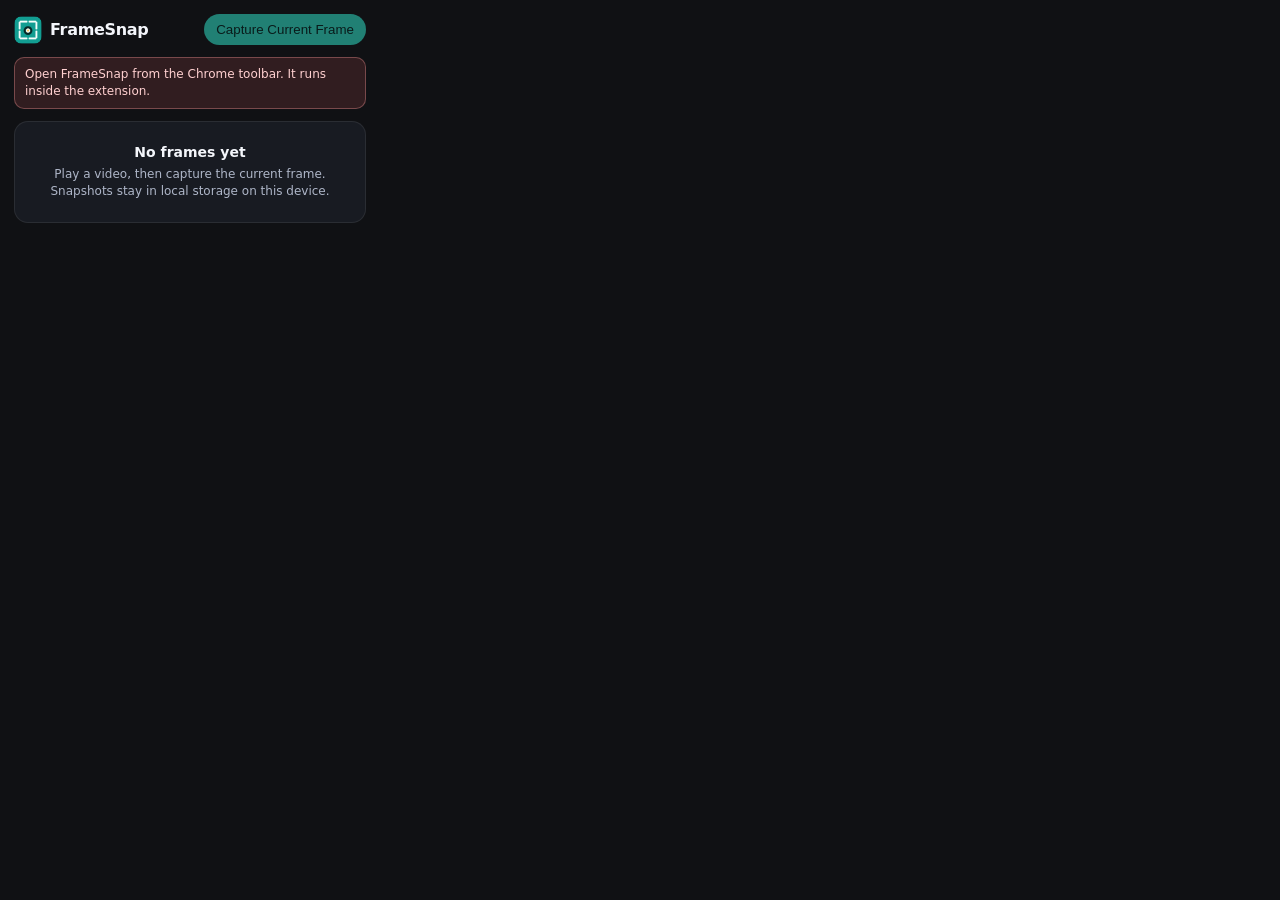
==== popup.html @ be2f4822 "Add FrameSnap, a local-first frame capture extension. Capture the current video frame at native reso" ====
<!DOCTYPE html>
<html lang="en">
<head>
  <meta charset="utf-8">
  <title>FrameSnap</title>
  <link rel="stylesheet" href="popup.css">
</head>
<body>
  <header class="top">
    <div class="brand">
      <img class="logo" src="icons/icon48.png" width="28" height="28" alt="">
      <h1>FrameSnap</h1>
    </div>
    <button id="capture-btn" type="button">Capture Current Frame</button>
  </header>

  <p id="banner" class="banner" hidden></p>

  <section id="workspace" class="workspace" hidden>
    <div class="shot-frame">
      <img id="workspace-shot" alt="" draggable="false">
    </div>
    <div class="workspace-meta">
      <button id="workspace-time" class="time" type="button"></button>
      <p id="workspace-detail"></p>
    </div>
  </section>

  <section id="history" class="history" hidden>
    <div class="history-head">
      <h2>On this device</h2>
      <span id="history-count"></span>
    </div>
    <div id="history-grid" class="grid"></div>
  </section>

  <section id="empty-state" class="empty">
    <p class="empty-title">No frames yet</p>
    <p>Play a video, then capture the current frame. Snapshots stay in local storage on this device.</p>
  </section>

  <script src="popup.js"></script>
</body>
</html>
---- popup.css ----
:root {
  color-scheme: dark;
  --bg: #101114;
  --bg-raise: #181b22;
  --line: rgba(244, 247, 255, 0.08);
  --text: #f4f6fb;
  --muted: #aeb6c8;
  --accent: #2fdbc4;
  --accent-ink: #04241f;
  --danger: #ff9b9b;
  --info: #d5efe9;
  --info-bg: rgba(47, 219, 196, 0.12);
  --error: #ffd0d0;
  --error-bg: rgba(255, 107, 107, 0.14);
  --shadow: 0 10px 28px rgba(0, 0, 0, 0.28);
  font-family: "Segoe UI", ui-sans-serif, system-ui, sans-serif;
}

* { box-sizing: border-box; }

html { background: var(--bg); }

[hidden] { display: none !important; }

body {
  width: 380px;
  margin: 0;
  padding: 14px;
  background: var(--bg);
  color: var(--text);
  max-height: 580px;
  overflow: auto;
}

button, p, h1, h2 { margin: 0; }

.top {
  display: flex;
  align-items: center;
  justify-content: space-between;
  gap: 10px;
  margin-bottom: 12px;
}

.brand {
  display: flex;
  align-items: center;
  gap: 8px;
  min-width: 0;
}

.logo {
  width: 28px;
  height: 28px;
  border-radius: 8px;
  display: block;
}

h1 {
  font-size: 16px;
  font-weight: 700;
  letter-spacing: -0.02em;
}

#capture-btn {
  flex: 0 0 auto;
  border: 0;
  border-radius: 999px;
  background: var(--accent);
  color: var(--accent-ink);
  font: 600 12px/1.2 inherit;
  white-space: nowrap;
  padding: 8px 12px;
  cursor: pointer;
}

#capture-btn:disabled {
  opacity: 0.55;
  cursor: progress;
}

.banner {
  border-radius: 10px;
  padding: 8px 10px;
  font-size: 12px;
  line-height: 1.4;
  margin-bottom: 12px;
}

.banner[hidden] { display: none; }

.banner.error {
  background: var(--error-bg);
  color: var(--error);
  border: 1px solid rgba(255, 155, 155, 0.35);
}

.banner.info {
  background: var(--info-bg);
  color: var(--info);
  border: 1px solid rgba(47, 219, 196, 0.28);
}

.workspace, .history, .empty {
  background: var(--bg-raise);
  border: 1px solid var(--line);
  border-radius: 14px;
}

.workspace { padding: 8px; }

.shot-frame {
  background: #050607;
  border-radius: 10px;
  overflow: hidden;
}

#workspace-shot {
  display: block;
  width: 100%;
  max-height: 200px;
  object-fit: contain;
  background: #050607;
}

.workspace-meta {
  display: flex;
  align-items: baseline;
  gap: 8px;
  padding: 8px 4px 2px;
  min-width: 0;
}

#workspace-detail {
  flex: 1;
  min-width: 0;
  color: var(--muted);
  font-size: 12px;
  line-height: 1.35;
  overflow: hidden;
  text-overflow: ellipsis;
  white-space: nowrap;
}

.history {
  margin-top: 10px;
  padding: 10px;
}

.history-head {
  display: flex;
  align-items: baseline;
  justify-content: space-between;
  gap: 8px;
  margin-bottom: 8px;
}

h2 {
  font-size: 12px;
  font-weight: 600;
  letter-spacing: 0.02em;
}

#history-count {
  color: var(--muted);
  font-size: 11px;
}

.grid {
  display: grid;
  grid-template-columns: 1fr 1fr;
  gap: 8px;
}

.card {
  background: #10131a;
  border: 1px solid var(--line);
  border-radius: 10px;
  overflow: hidden;
  min-width: 0;
}

.card img {
  display: block;
  width: 100%;
  height: 78px;
  object-fit: cover;
  background: #050607;
}

.card-meta { padding: 6px; }

.time {
  border: 0;
  background: transparent;
  color: var(--accent);
  font: 600 13px/1 ui-monospace, "Cascadia Mono", "Segoe UI Mono", Menlo, Consolas, monospace;
  padding: 0;
  cursor: pointer;
}

.time:hover { text-decoration: underline; }

.actions {
  display: flex;
  gap: 4px;
  margin-top: 6px;
}

.actions button {
  flex: 1;
  border: 1px solid var(--line);
  background: #1b202b;
  color: var(--text);
  border-radius: 7px;
  font: 600 10px/1.2 inherit;
  padding: 4px 0;
  cursor: pointer;
}

.actions button.danger { color: var(--danger); }

.actions button:disabled,
.time:disabled {
  opacity: 0.5;
  cursor: default;
  text-decoration: none;
}

.empty {
  padding: 22px 16px;
  text-align: center;
}

.empty-title {
  font-size: 14px;
  font-weight: 700;
  margin-bottom: 6px;
}

.empty p:last-child {
  color: var(--muted);
  font-size: 12px;
  line-height: 1.45;
}

button:focus-visible {
  outline: 2px solid var(--accent);
  outline-offset: 2px;
}
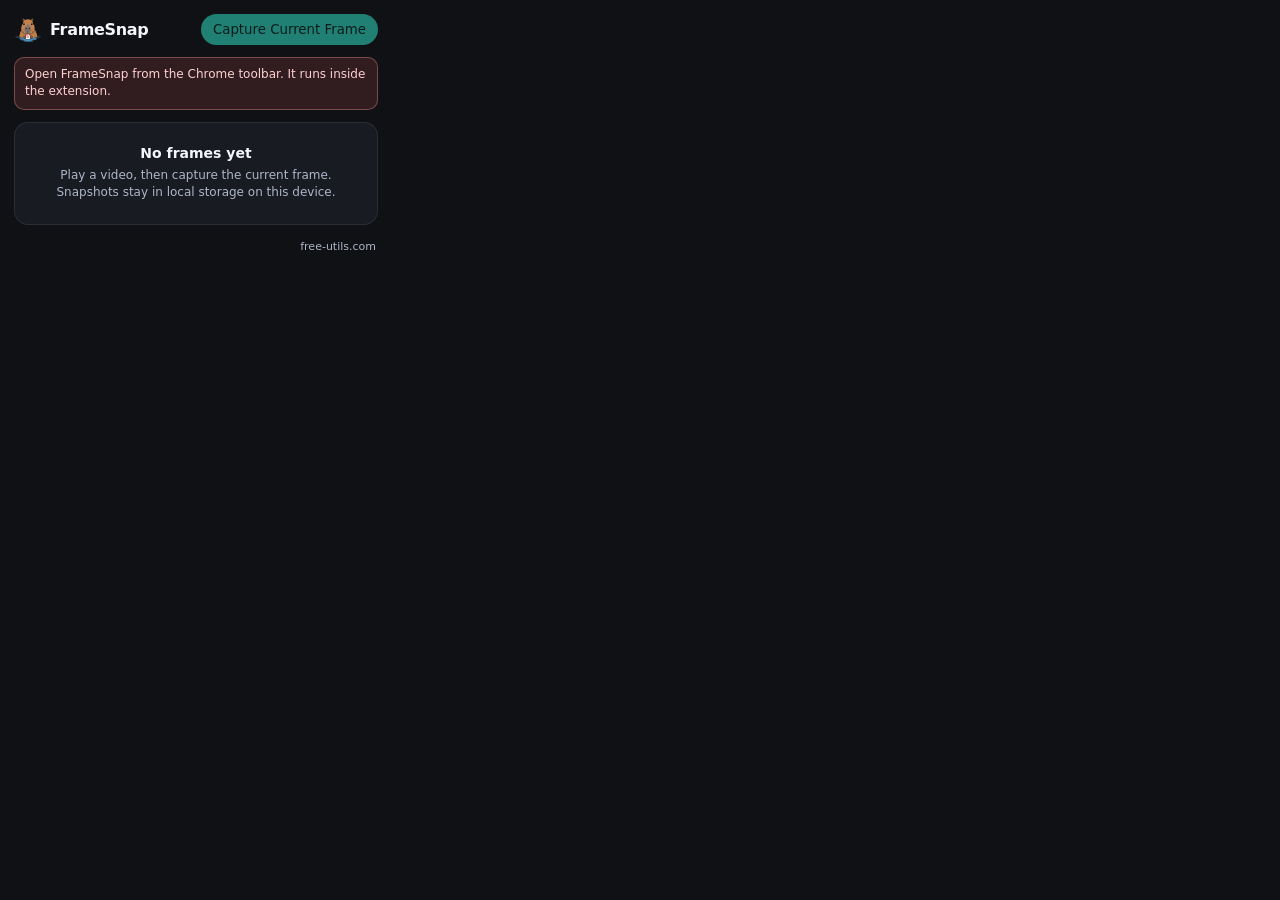
==== commit a26c31c4: "Add the Chrome Web Store kit and the Free-Utils capybara. Replace the toolbar icons with the capybar" ====
--- a/popup.html
+++ b/popup.html
@@ -8,7 +8,7 @@
 <body>
   <header class="top">
     <div class="brand">
-      <img class="logo" src="icons/icon48.png" width="28" height="28" alt="">
+      <img class="logo" src="icons/icon48.png" width="28" height="28" alt="Free-Utils capybara">
       <h1>FrameSnap</h1>
     </div>
     <button id="capture-btn" type="button">Capture Current Frame</button>
@@ -39,6 +39,8 @@
     <p>Play a video, then capture the current frame. Snapshots stay in local storage on this device.</p>
   </section>
 
+  <footer class="foot"><a href="https://free-utils.com">free-utils.com</a></footer>
+
   <script src="popup.js"></script>
 </body>
 </html>
--- a/popup.css
+++ b/popup.css
@@ -23,16 +23,22 @@
 [hidden] { display: none !important; }
 
 body {
-  width: 380px;
+  width: 392px;
   margin: 0;
   padding: 14px;
   background: var(--bg);
   color: var(--text);
   max-height: 580px;
   overflow: auto;
+  scrollbar-color: #343b4a transparent;
 }
 
 button, p, h1, h2 { margin: 0; }
+
+button {
+  appearance: none;
+  font-family: inherit;
+}
 
 .top {
   display: flex;
@@ -52,7 +58,6 @@
 .logo {
   width: 28px;
   height: 28px;
-  border-radius: 8px;
   display: block;
 }
 
@@ -74,17 +79,24 @@
   cursor: pointer;
 }
 
+#capture-btn:hover { filter: brightness(1.08); }
+
+#capture-btn:active { transform: translateY(1px); }
+
 #capture-btn:disabled {
   opacity: 0.55;
   cursor: progress;
+  filter: none;
+  transform: none;
 }
 
 .banner {
   border-radius: 10px;
   padding: 8px 10px;
   font-size: 12px;
-  line-height: 1.4;
+  line-height: 1.45;
   margin-bottom: 12px;
+  overflow-wrap: anywhere;
 }
 
 .banner[hidden] { display: none; }
@@ -180,11 +192,16 @@
   min-width: 0;
 }
 
+.thumb {
+  background: #050607;
+  aspect-ratio: 16 / 9;
+}
+
 .card img {
   display: block;
   width: 100%;
-  height: 78px;
-  object-fit: cover;
+  height: 100%;
+  object-fit: contain;
   background: #050607;
 }
 
@@ -209,14 +226,17 @@
 
 .actions button {
   flex: 1;
+  min-width: 0;
   border: 1px solid var(--line);
   background: #1b202b;
   color: var(--text);
   border-radius: 7px;
-  font: 600 10px/1.2 inherit;
-  padding: 4px 0;
+  font: 600 11px/1.2 inherit;
+  padding: 5px 0;
   cursor: pointer;
 }
+
+.actions button:hover { background: #262c3a; }
 
 .actions button.danger { color: var(--danger); }
 
@@ -248,3 +268,16 @@
   outline: 2px solid var(--accent);
   outline-offset: 2px;
 }
+
+.foot {
+  margin: 10px 2px 0;
+  text-align: right;
+}
+
+.foot a {
+  color: var(--muted);
+  font-size: 11px;
+  text-decoration: none;
+}
+
+.foot a:hover { color: var(--accent); }
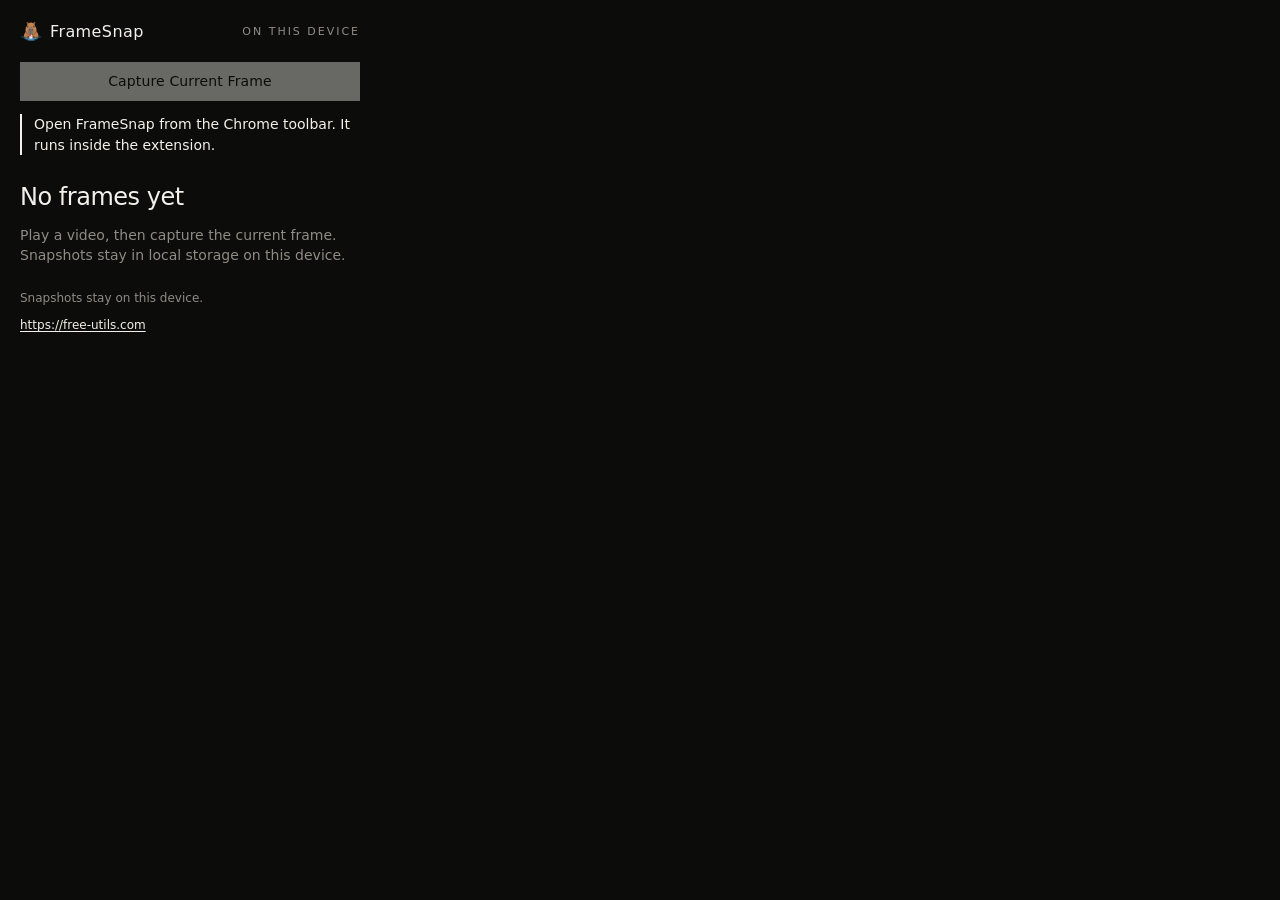
==== commit 802bc6ca: "Restyle FrameSnap to match the Free PDF visual system. Use the same warm black palette, plain type, " ====
--- a/popup.html
+++ b/popup.html
@@ -1,18 +1,21 @@
 <!DOCTYPE html>
-<html lang="en">
+<html lang="en" class="extension-popup">
 <head>
   <meta charset="utf-8">
+  <meta name="viewport" content="width=device-width, initial-scale=1">
   <title>FrameSnap</title>
   <link rel="stylesheet" href="popup.css">
 </head>
 <body>
   <header class="top">
-    <div class="brand">
-      <img class="logo" src="icons/icon48.png" width="28" height="28" alt="Free-Utils capybara">
-      <h1>FrameSnap</h1>
-    </div>
-    <button id="capture-btn" type="button">Capture Current Frame</button>
+    <h1>
+      <img class="logo" src="icons/brand-logo.webp" width="22" height="22" alt="">
+      FrameSnap
+    </h1>
+    <p class="eyebrow">On this device</p>
   </header>
+
+  <button id="capture-btn" class="action-button" type="button">Capture Current Frame</button>
 
   <p id="banner" class="banner" hidden></p>
 
@@ -26,6 +29,11 @@
     </div>
   </section>
 
+  <section id="empty-state" class="empty">
+    <p class="empty-title">No frames yet</p>
+    <p>Play a video, then capture the current frame. Snapshots stay in local storage on this device.</p>
+  </section>
+
   <section id="history" class="history" hidden>
     <div class="history-head">
       <h2>On this device</h2>
@@ -34,12 +42,10 @@
     <div id="history-grid" class="grid"></div>
   </section>
 
-  <section id="empty-state" class="empty">
-    <p class="empty-title">No frames yet</p>
-    <p>Play a video, then capture the current frame. Snapshots stay in local storage on this device.</p>
-  </section>
-
-  <footer class="foot"><a href="https://free-utils.com">free-utils.com</a></footer>
+  <footer class="foot">
+    <p>Snapshots stay on this device.</p>
+    <p><a href="https://free-utils.com">https://free-utils.com</a></p>
+  </footer>
 
   <script src="popup.js"></script>
 </body>
--- a/popup.css
+++ b/popup.css
@@ -1,129 +1,151 @@
 :root {
   color-scheme: dark;
-  --bg: #101114;
-  --bg-raise: #181b22;
-  --line: rgba(244, 247, 255, 0.08);
-  --text: #f4f6fb;
-  --muted: #aeb6c8;
-  --accent: #2fdbc4;
-  --accent-ink: #04241f;
-  --danger: #ff9b9b;
-  --info: #d5efe9;
-  --info-bg: rgba(47, 219, 196, 0.12);
-  --error: #ffd0d0;
-  --error-bg: rgba(255, 107, 107, 0.14);
-  --shadow: 0 10px 28px rgba(0, 0, 0, 0.28);
-  font-family: "Segoe UI", ui-sans-serif, system-ui, sans-serif;
+  --bg: #0c0c0b;
+  --ink: #f3f1ea;
+  --muted: #8f8c84;
+  --line: #2c2c28;
+  --raised: #141412;
+  --font-sans: ui-sans-serif, system-ui, -apple-system, "Segoe UI", Roboto, Helvetica, Arial, sans-serif;
 }
 
 * { box-sizing: border-box; }
 
-html { background: var(--bg); }
-
-[hidden] { display: none !important; }
+html {
+  background: var(--bg);
+  color: var(--ink);
+  color-scheme: dark;
+  font-family: var(--font-sans);
+}
+
+html.extension-popup,
+html.extension-popup body {
+  width: 380px;
+  min-height: 560px;
+  overflow-x: hidden;
+}
 
 body {
-  width: 392px;
   margin: 0;
-  padding: 14px;
-  background: var(--bg);
-  color: var(--text);
-  max-height: 580px;
+  padding: 1.25rem;
+  background: var(--bg);
+  color: var(--ink);
+  max-height: 600px;
   overflow: auto;
-  scrollbar-color: #343b4a transparent;
-}
-
-button, p, h1, h2 { margin: 0; }
+}
+
+::selection {
+  background: var(--ink);
+  color: var(--bg);
+}
+
+:focus-visible {
+  outline: 1px solid var(--ink);
+  outline-offset: 3px;
+}
+
+button,
+p,
+h1,
+h2 {
+  margin: 0;
+  font: inherit;
+}
 
 button {
   appearance: none;
-  font-family: inherit;
-}
+  font: inherit;
+  border: 0;
+  background: transparent;
+  color: inherit;
+}
+
+[hidden] { display: none !important; }
 
 .top {
   display: flex;
   align-items: center;
   justify-content: space-between;
-  gap: 10px;
-  margin-bottom: 12px;
-}
-
-.brand {
+  gap: 0.75rem;
+}
+
+h1 {
   display: flex;
   align-items: center;
-  gap: 8px;
-  min-width: 0;
+  gap: 0.5rem;
+  min-width: 0;
+  font-size: 1rem;
+  font-weight: 400;
+  letter-spacing: 0.025em;
 }
 
 .logo {
-  width: 28px;
-  height: 28px;
+  width: 22px;
+  height: 22px;
   display: block;
-}
-
-h1 {
-  font-size: 16px;
-  font-weight: 700;
-  letter-spacing: -0.02em;
-}
-
-#capture-btn {
   flex: 0 0 auto;
-  border: 0;
-  border-radius: 999px;
-  background: var(--accent);
-  color: var(--accent-ink);
-  font: 600 12px/1.2 inherit;
-  white-space: nowrap;
-  padding: 8px 12px;
+}
+
+.eyebrow,
+h2,
+#history-count {
+  color: var(--muted);
+  font-size: 11px;
+  font-weight: 400;
+  letter-spacing: 0.18em;
+  text-transform: uppercase;
+}
+
+.action-button {
+  margin-top: 1.25rem;
+  display: inline-flex;
+  align-items: center;
+  justify-content: center;
+  width: 100%;
+  border: 1px solid var(--ink);
+  background: var(--ink);
+  color: var(--bg);
+  padding: 0.65rem 1rem;
+  font-size: 0.875rem;
+  letter-spacing: 0.01em;
   cursor: pointer;
 }
 
-#capture-btn:hover { filter: brightness(1.08); }
-
-#capture-btn:active { transform: translateY(1px); }
-
-#capture-btn:disabled {
-  opacity: 0.55;
+.action-button:hover:not(:disabled) {
+  background: transparent;
+  color: var(--ink);
+}
+
+.action-button:disabled {
   cursor: progress;
-  filter: none;
-  transform: none;
+  opacity: 0.4;
 }
 
 .banner {
-  border-radius: 10px;
-  padding: 8px 10px;
-  font-size: 12px;
+  margin-top: 0.85rem;
+  font-size: 0.875rem;
   line-height: 1.45;
-  margin-bottom: 12px;
   overflow-wrap: anywhere;
 }
 
 .banner[hidden] { display: none; }
 
 .banner.error {
-  background: var(--error-bg);
-  color: var(--error);
-  border: 1px solid rgba(255, 155, 155, 0.35);
+  border-left: 2px solid var(--ink);
+  padding-left: 0.75rem;
+  color: var(--ink);
 }
 
 .banner.info {
-  background: var(--info-bg);
-  color: var(--info);
-  border: 1px solid rgba(47, 219, 196, 0.28);
-}
-
-.workspace, .history, .empty {
-  background: var(--bg-raise);
+  color: var(--ink);
+}
+
+.workspace {
+  margin-top: 1.5rem;
+}
+
+.shot-frame {
+  background: var(--bg);
   border: 1px solid var(--line);
-  border-radius: 14px;
-}
-
-.workspace { padding: 8px; }
-
-.shot-frame {
-  background: #050607;
-  border-radius: 10px;
   overflow: hidden;
 }
 
@@ -132,68 +154,56 @@
   width: 100%;
   max-height: 200px;
   object-fit: contain;
-  background: #050607;
+  background: var(--bg);
 }
 
 .workspace-meta {
   display: flex;
   align-items: baseline;
-  gap: 8px;
-  padding: 8px 4px 2px;
-  min-width: 0;
+  gap: 0.75rem;
+  min-width: 0;
+  margin-top: 0.8rem;
 }
 
 #workspace-detail {
   flex: 1;
   min-width: 0;
   color: var(--muted);
-  font-size: 12px;
-  line-height: 1.35;
+  font-size: 0.875rem;
+  line-height: 1.45;
   overflow: hidden;
   text-overflow: ellipsis;
   white-space: nowrap;
 }
 
 .history {
-  margin-top: 10px;
-  padding: 10px;
+  margin-top: 1.75rem;
+  padding-top: 1.25rem;
+  border-top: 1px solid var(--line);
 }
 
 .history-head {
   display: flex;
   align-items: baseline;
   justify-content: space-between;
-  gap: 8px;
-  margin-bottom: 8px;
-}
-
-h2 {
-  font-size: 12px;
-  font-weight: 600;
-  letter-spacing: 0.02em;
-}
-
-#history-count {
-  color: var(--muted);
-  font-size: 11px;
+  gap: 0.75rem;
+  margin-bottom: 0.85rem;
 }
 
 .grid {
   display: grid;
   grid-template-columns: 1fr 1fr;
-  gap: 8px;
+  gap: 0.85rem 0.75rem;
 }
 
 .card {
-  background: #10131a;
+  min-width: 0;
+  background: transparent;
+}
+
+.thumb {
+  background: var(--bg);
   border: 1px solid var(--line);
-  border-radius: 10px;
-  overflow: hidden;
-  min-width: 0;
-}
-
-.thumb {
-  background: #050607;
   aspect-ratio: 16 / 9;
 }
 
@@ -202,82 +212,76 @@
   width: 100%;
   height: 100%;
   object-fit: contain;
-  background: #050607;
-}
-
-.card-meta { padding: 6px; }
+  background: var(--bg);
+}
+
+.card-meta { padding-top: 0.55rem; }
 
 .time {
-  border: 0;
-  background: transparent;
-  color: var(--accent);
-  font: 600 13px/1 ui-monospace, "Cascadia Mono", "Segoe UI Mono", Menlo, Consolas, monospace;
+  color: var(--ink);
+  font-size: 0.875rem;
   padding: 0;
   cursor: pointer;
 }
 
-.time:hover { text-decoration: underline; }
+.time:hover { text-decoration: underline; text-underline-offset: 2px; }
 
 .actions {
   display: flex;
-  gap: 4px;
-  margin-top: 6px;
+  flex-wrap: wrap;
+  gap: 0.45rem 0.75rem;
+  margin-top: 0.45rem;
 }
 
 .actions button {
-  flex: 1;
-  min-width: 0;
-  border: 1px solid var(--line);
-  background: #1b202b;
-  color: var(--text);
-  border-radius: 7px;
-  font: 600 11px/1.2 inherit;
-  padding: 5px 0;
+  color: var(--muted);
+  background: transparent;
+  padding: 0;
+  font-size: 0.75rem;
   cursor: pointer;
 }
 
-.actions button:hover { background: #262c3a; }
-
-.actions button.danger { color: var(--danger); }
+.actions button:hover:not(:disabled) { color: var(--ink); }
 
 .actions button:disabled,
 .time:disabled {
-  opacity: 0.5;
-  cursor: default;
+  cursor: not-allowed;
+  opacity: 0.35;
   text-decoration: none;
 }
 
 .empty {
-  padding: 22px 16px;
-  text-align: center;
+  margin-top: 1.75rem;
+  max-width: 36rem;
 }
 
 .empty-title {
-  font-size: 14px;
-  font-weight: 700;
-  margin-bottom: 6px;
+  font-size: 1.5rem;
+  font-weight: 400;
+  letter-spacing: -0.02em;
+  color: var(--ink);
 }
 
 .empty p:last-child {
-  color: var(--muted);
-  font-size: 12px;
+  margin-top: 0.85rem;
+  color: var(--muted);
+  font-size: 0.875rem;
   line-height: 1.45;
 }
 
-button:focus-visible {
-  outline: 2px solid var(--accent);
-  outline-offset: 2px;
-}
-
 .foot {
-  margin: 10px 2px 0;
-  text-align: right;
-}
+  margin-top: 1.5rem;
+  color: var(--muted);
+  font-size: 0.75rem;
+  line-height: 1.6;
+}
+
+.foot p + p { margin-top: 0.5rem; }
 
 .foot a {
-  color: var(--muted);
-  font-size: 11px;
-  text-decoration: none;
-}
-
-.foot a:hover { color: var(--accent); }
+  color: var(--ink);
+  text-decoration: underline;
+  text-underline-offset: 2px;
+}
+
+.foot a:hover { color: var(--ink); }
